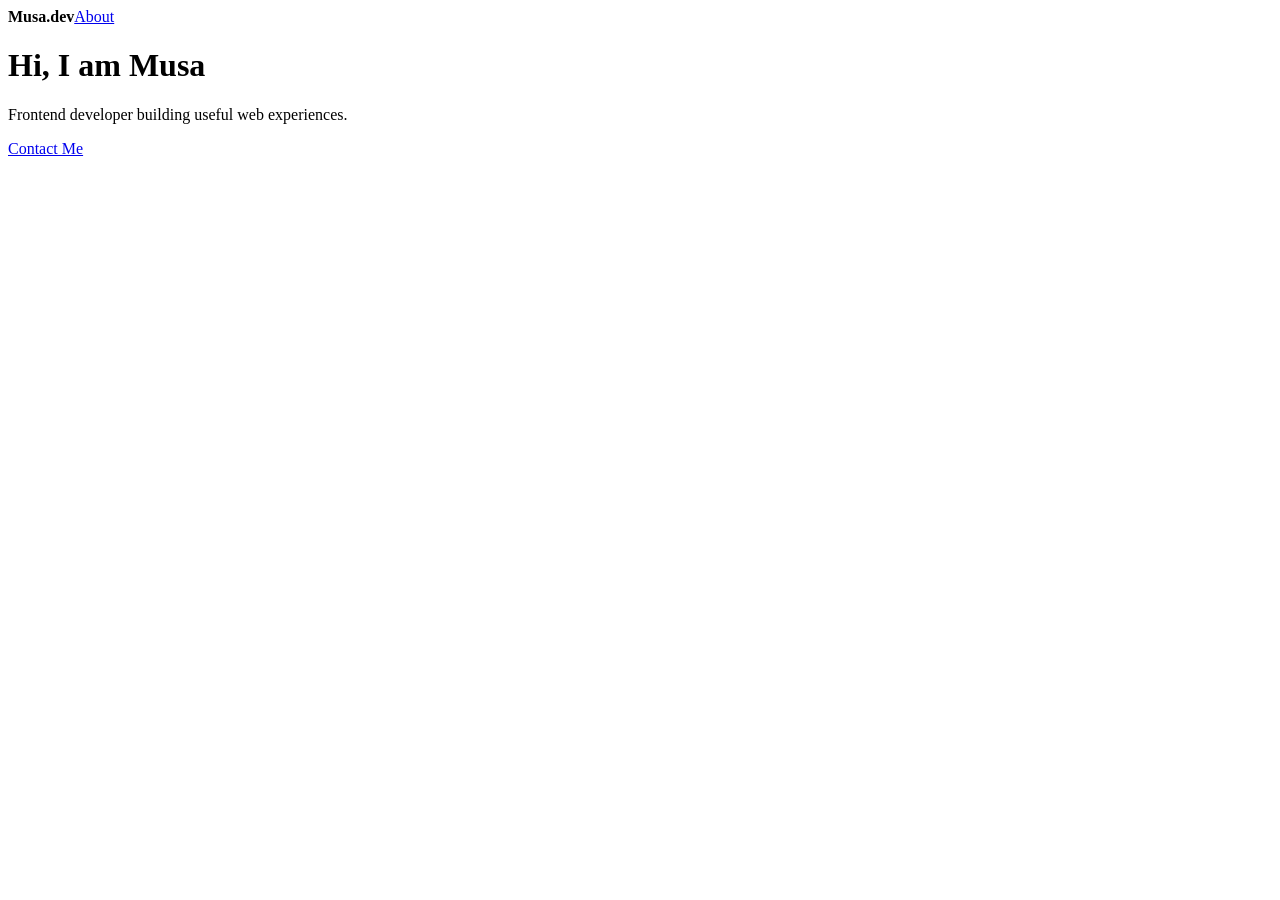
==== index.html @ 0d105e0f "feat: add portfolio page structure" ====
<!DOCTYPE html><html lang="en"><head><meta charset="UTF-8"><meta name="viewport" content="width=device-width, initial-scale=1.0"><title>Musa | Portfolio</title><link rel="stylesheet" href="style.css"></head><body><header><nav><strong>Musa.dev</strong><a href="#about">About</a></nav></header><main id="about"><h1>Hi, I am Musa</h1><p>Frontend developer building useful web experiences.</p><a href="mailto:hello@example.com">Contact Me</a></main></body></html>
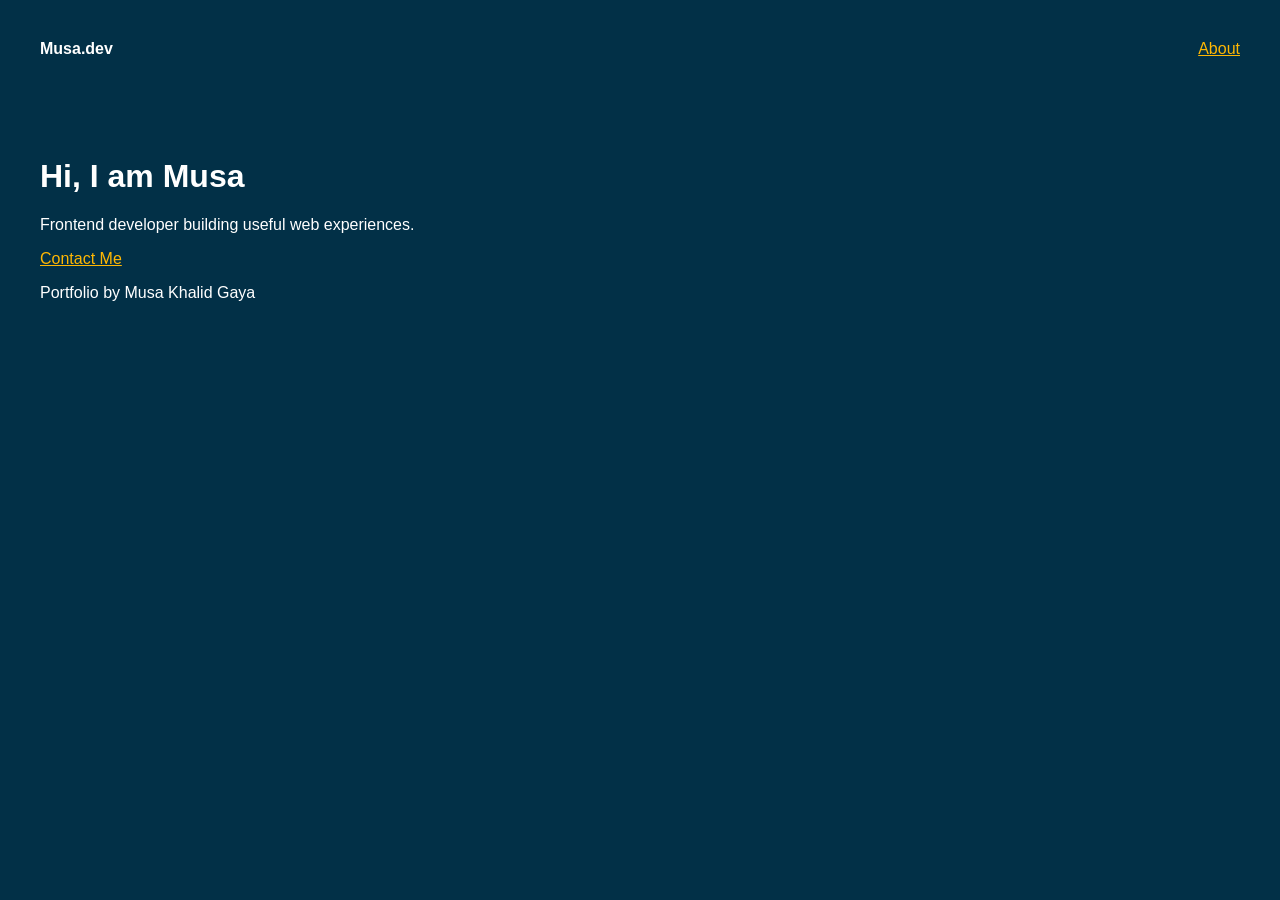
==== commit 3f5597d1: "feat: add portfolio footer" ====
--- a/index.html
+++ b/index.html
@@ -1 +1,2 @@
 <!DOCTYPE html><html lang="en"><head><meta charset="UTF-8"><meta name="viewport" content="width=device-width, initial-scale=1.0"><title>Musa | Portfolio</title><link rel="stylesheet" href="style.css"></head><body><header><nav><strong>Musa.dev</strong><a href="#about">About</a></nav></header><main id="about"><h1>Hi, I am Musa</h1><p>Frontend developer building useful web experiences.</p><a href="mailto:hello@example.com">Contact Me</a></main></body></html>
+<footer><p>Portfolio by Musa Khalid Gaya</p></footer>
--- a/style.css
+++ b/style.css
@@ -0,0 +1 @@
+body { margin: 0; padding: 40px; font-family: Arial, sans-serif; background: #023047; color: white; } nav { display: flex; justify-content: space-between; } a { color: #ffb703; } main { margin-top: 100px; }
